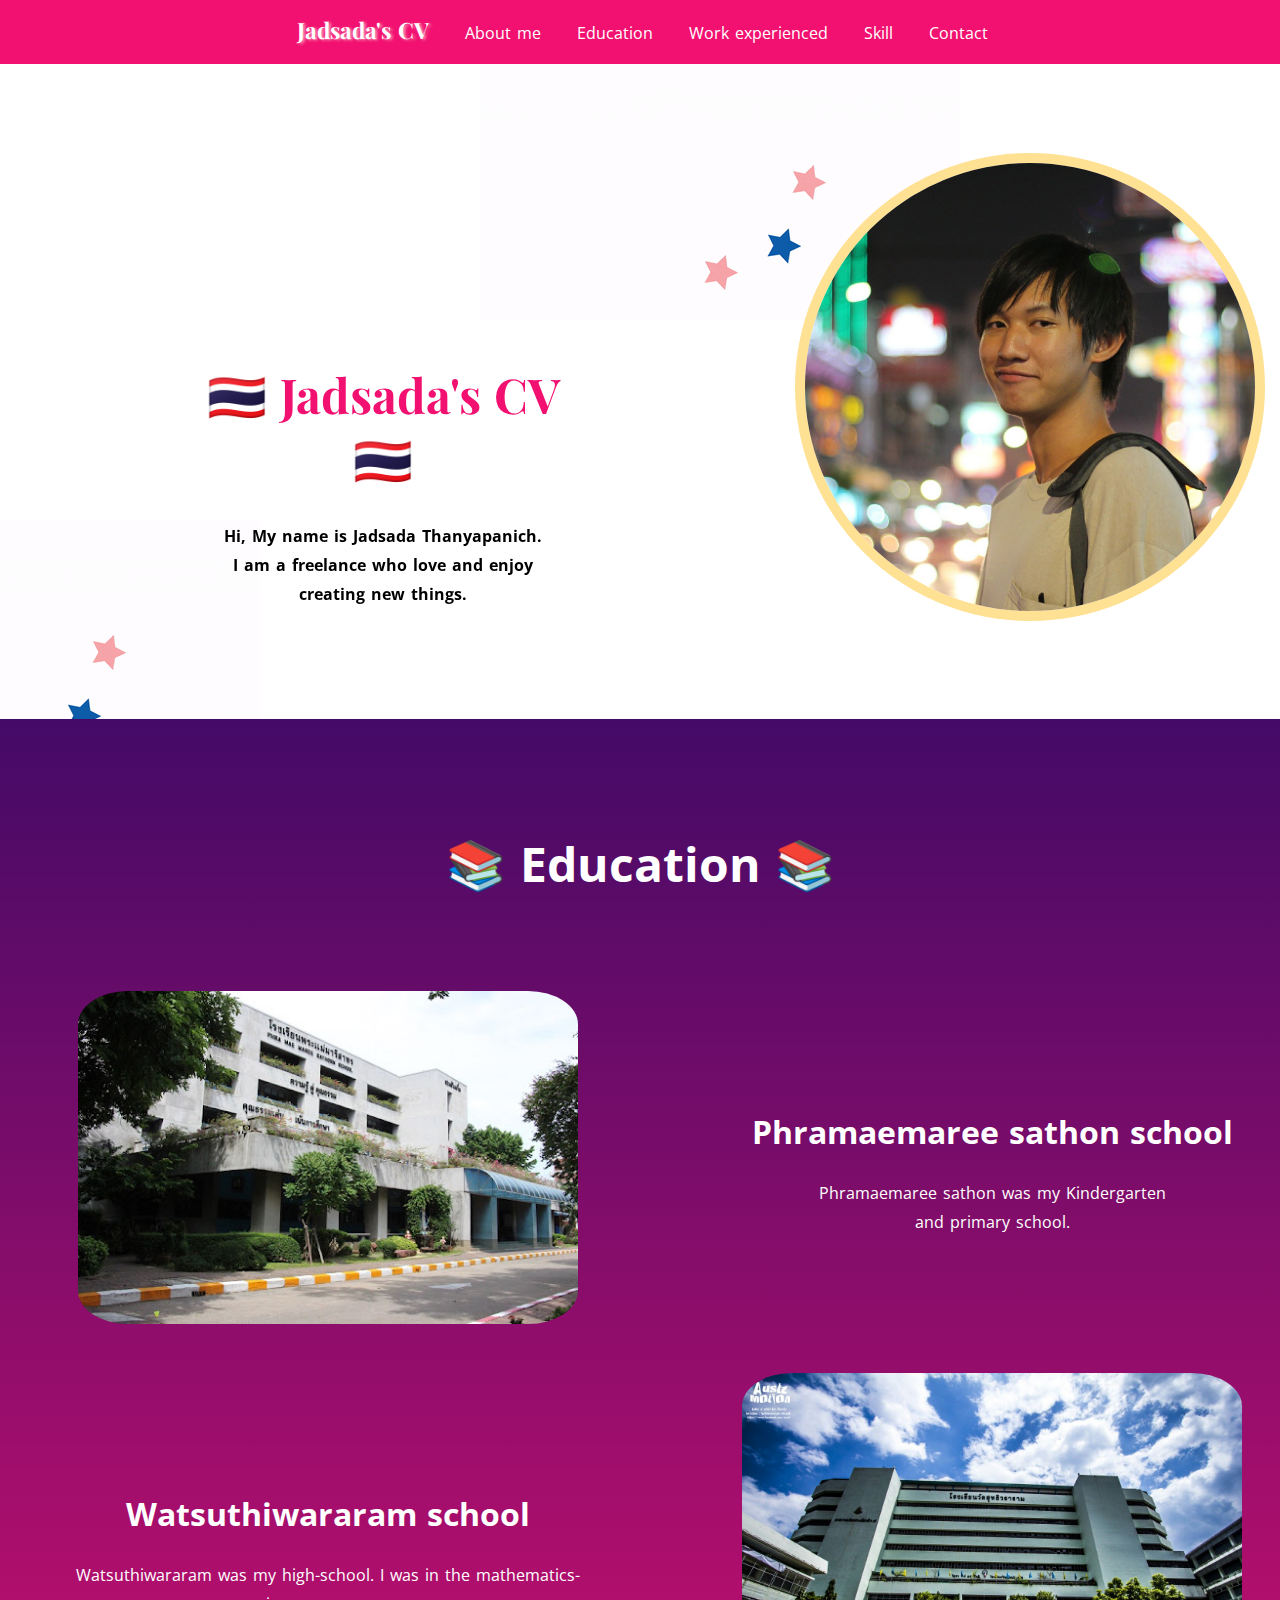
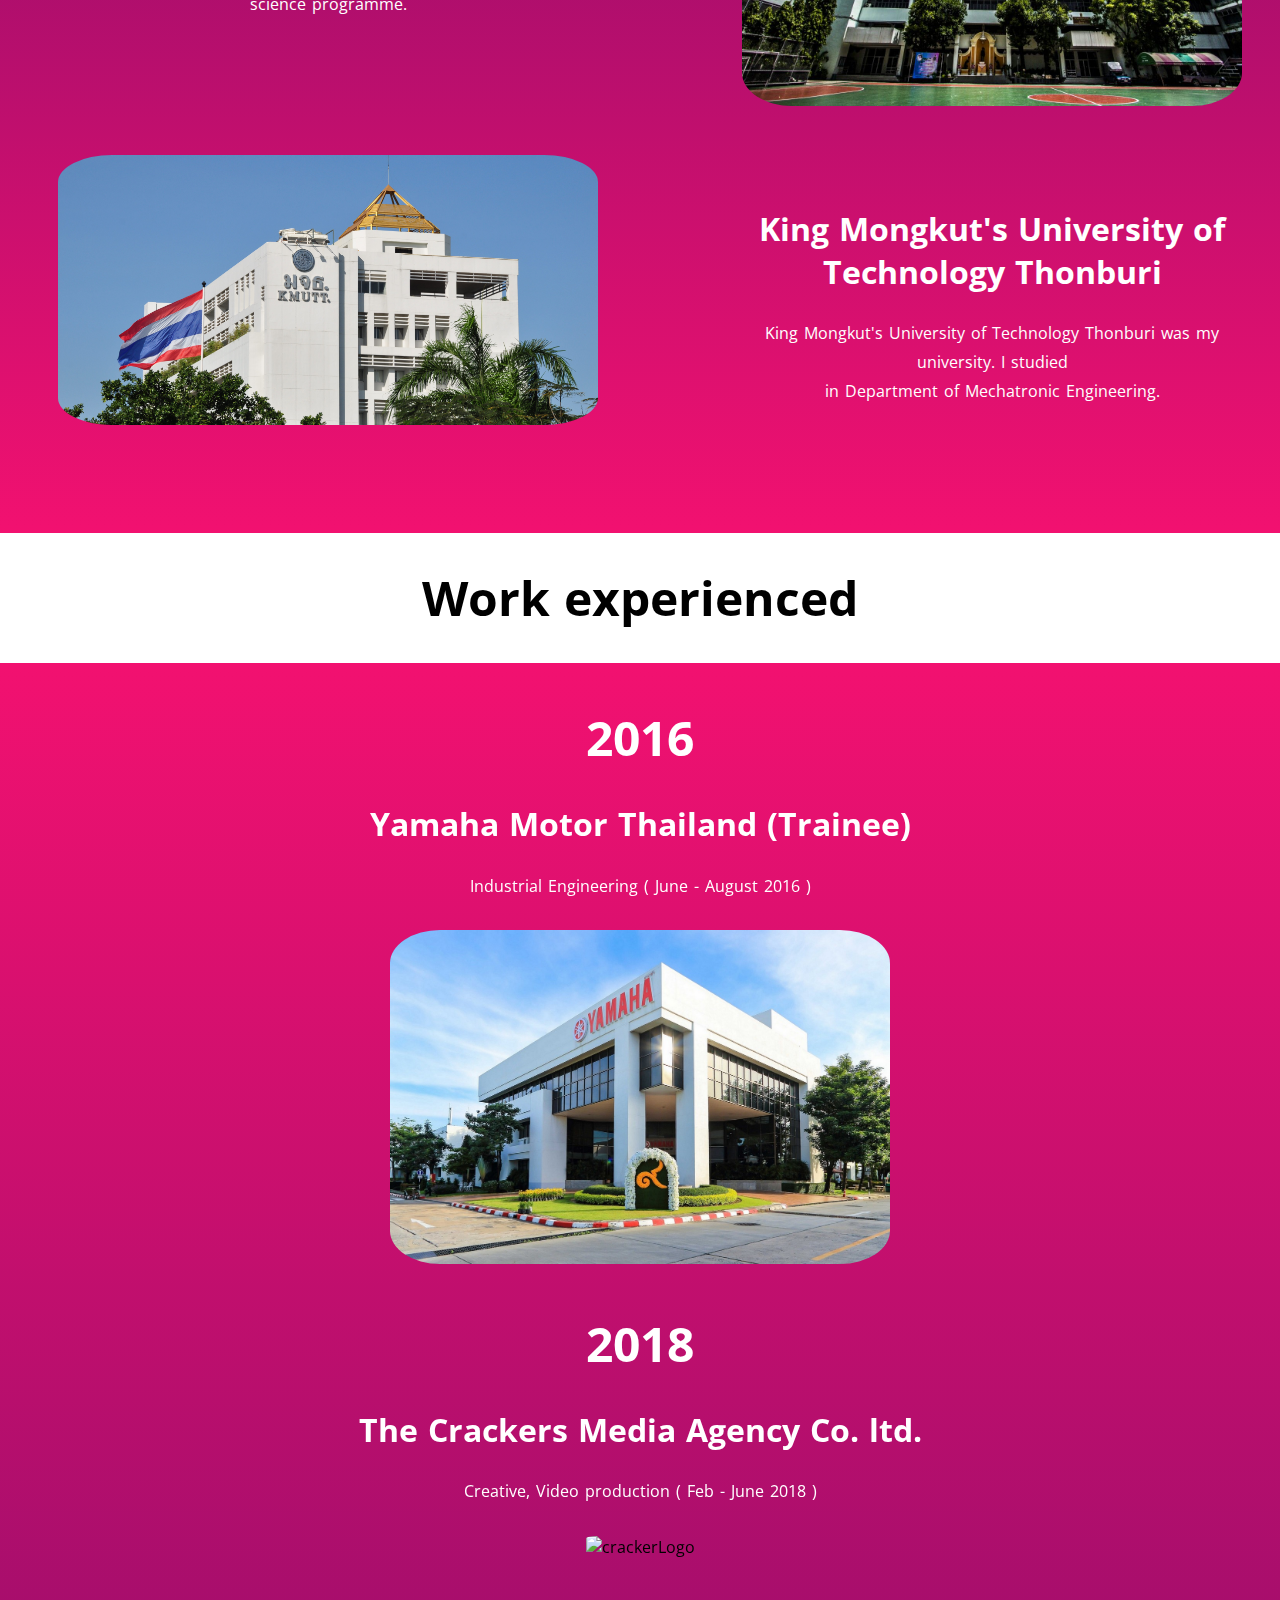
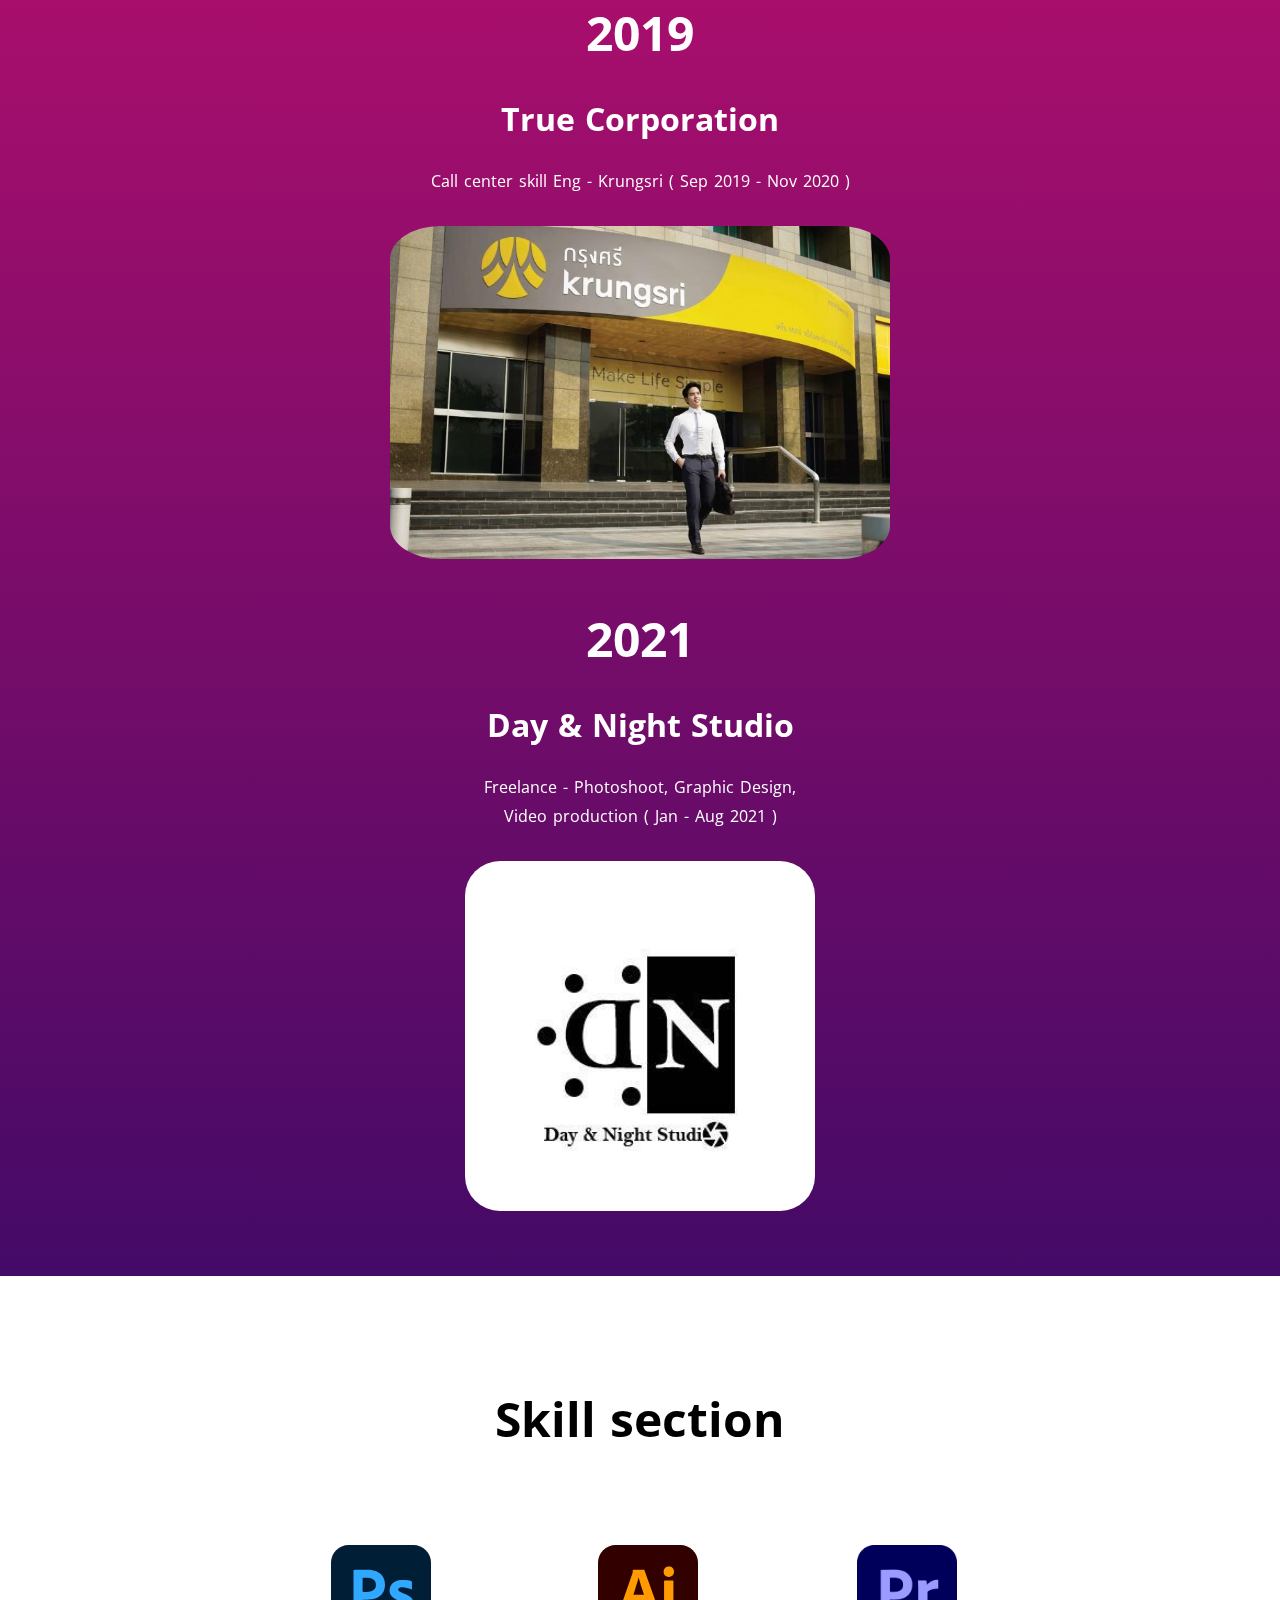
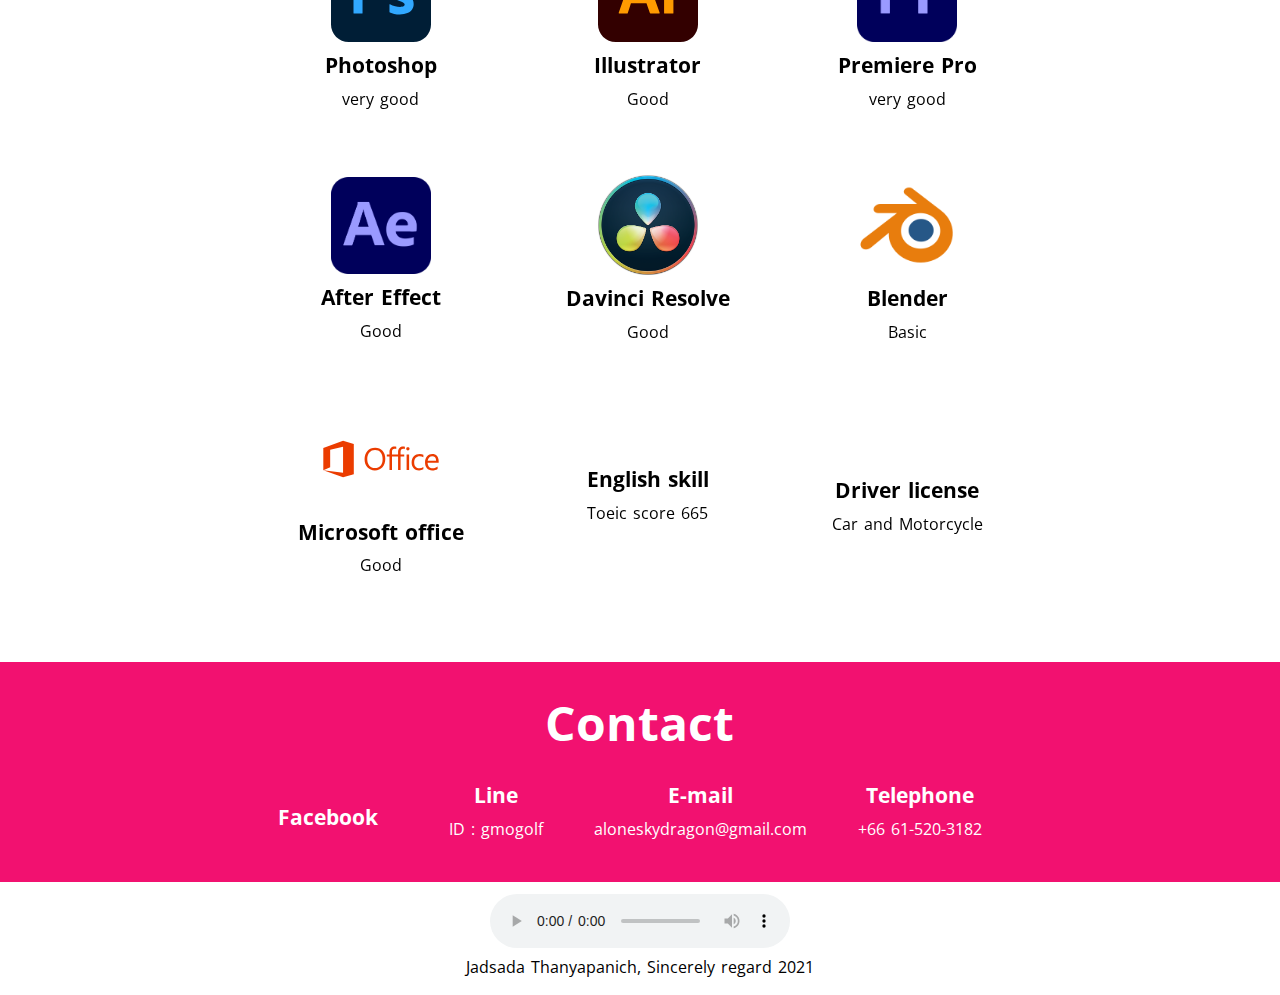
==== index.html @ 86e576f8 "Add initial CV website files" ====
<!DOCTYPE html>
<html lang="en" dir="ltr">
  <head>
    <meta charset="utf-8">
    <title>Jadsada's CV</title>
    <link rel="stylesheet" href="style.css">
    <link href="https://fonts.googleapis.com/css2?family=Open+Sans:wght@600&display=swap" rel="stylesheet">
    <link href="https://fonts.googleapis.com/css2?family=Playfair+Display:wght@600&display=swap" rel="stylesheet">
    <script src="https://kit.fontawesome.com/89af7881b8.js" crossorigin="anonymous"></script>
  </head>

  <body>
    <div class="topBar">
    <ul>
      <a href="#"><h3 class="brand">Jadsada's CV</h3></a>
      <li><a class= "aboutme" href="#">About me</a></li>
      <li><a href="#education">Education</a></li>
      <li><a href="#workEx">Work experienced</a></li>
      <li><a href="#skill">Skill</a></li>
      <li class="contactPage"><a href="#contact">Contact</a></li>
    </ul>
  </div>
  <div class="clock">
    <!--Dayspedia.com widget--><iframe width='280' height='180' style='padding:0!important;margin:0!important;border:none!important;background:none!important;background:transparent!important' marginheight='0' marginwidth='0' frameborder='0' scrolling='no' comment='/*defined*/' src='https://dayspedia.com/if/digit/?v=1&iframe=[base64]&lang=en&cityid=4251'></iframe><!--Dayspedia.com widget ENDS-->
  </div>
  <div id ="myPicSection">
    <table>
      <tr>
        <th class="textMypic">
          <h1 class="cvH1">🇹🇭 Jadsada's CV 🇹🇭</h1>
          <p>Hi, My name is Jadsada Thanyapanich.<br> I am a freelance who love and enjoy <br> creating new things.</p>
        </th>
        <th><img class="myImage" src="pics/mypic.jpg" alt="Jadsada's Pic"></th>
      </tr>
    </table>
  </div>
  <div class="starGif">
    <img src="pics/stars.gif" alt="stargif">
  </div>
  <div class="starGif2">
    <img src="pics/stars.gif" alt="stargif">
  </div>
  <div class="breadPit">
    <iframe src="https://giphy.com/embed/WoRQqKDnHXqzRXLO5l" width="200" height="200" frameBorder="0" class="giphy-embed" allowFullScreen></iframe><p><a href="https://giphy.com/gifs/stars-pun-loof-WoRQqKDnHXqzRXLO5l">via GIPHY</a></p>
  </div>
  <div id="education">
    <h1 class= "textHeadEdu">📚  Education  📚</h1>
    <table class="educationTable">
      <tr class="phamae">
        <td><img class="phamaemareePic" src="pics/phamaemaree.jpg" alt="phamaemareePic"></td>
        <td class= "textEdu">
          <h2 class= "textWhite">Phramaemaree sathon school</h2>
          <p class= "textWhite">Phramaemaree sathon was my Kindergarten <br> and primary school.</p>
        </td>
      </tr>
      <tr class="suthi">
        <td class= "textSuthi">
          <h2 class= "textWhite">Watsuthiwararam school</h2>
          <p class= "textWhite">Watsuthiwararam was my high-school. I was in the mathematics-science programme.</p>
        </td>
        <td><img class="suthiPic" src="pics/suthi.jpg" alt="phamaemareePic"></td>
      </tr>
      <tr class="kmutt">
        <td><img class="kmuttPic" src="pics/KMUTT.jpg" alt="phamaemareePic"></td>
        <td class= "textKmutt">
          <h2 class= "textWhite">King Mongkut's University of Technology Thonburi</h2>
          <p class= "textWhite">King Mongkut's University of Technology Thonburi was my university. I studied <br>  in Department of Mechatronic Engineering.</p>
        </td>
      </tr>
    </table>
  </div>

  <div id="workEx">
    <h1 class="h1Work">Work experienced</h1>
    <div class="workExContainer">
      <h1 class= "textWhite" >2016</h1>
      <h2 class= "textWhite" >Yamaha Motor Thailand (Trainee)</h2>
      <p class= "textWhite" >Industrial Engineering ( June - August 2016 )</p>
      <img class="workExPic" src="pics/Yamaha.jpg" alt="Yamaha Mortor">
      <h1 class= "textWhite" >2018</h1>
      <h2 class= "textWhite">The Crackers Media Agency Co. ltd.</h2>
      <p class= "textWhite" >Creative, Video production ( Feb - June 2018 )</p>
      <img class="workExPic" src="pics/crackerLogo.gif" alt="crackerLogo">
      <h1 class= "textWhite" >2019</h1>
      <h2 class= "textWhite">True Corporation</h2>
      <p class= "textWhite" >Call center skill Eng - Krungsri ( Sep 2019 - Nov 2020 )</p>
      <img class="workExPic" src="pics/krungsri.png" alt="Yamaha Mortor">
      <h1 class= "textWhite" >2021</h1>
      <h2 class= "textWhite">Day & Night Studio</h2>
      <p class= "textWhite" >Freelance - Photoshoot, Graphic Design,<br> Video production ( Jan - Aug 2021 )</p>
      <img class="workDN" src="pics/dayandnight.jpg" alt="Yamaha Mortor">
    </div>
  </div>

  <div id="skill">
    <h1 class= "skillH1">Skill section</h1>
    <table class ="skillTable">
      <tr>
        <td class="skillPadding">
          <img class="skillPic" src="pics/photoshop.svg" alt="photoshop picture">
          <h3>Photoshop</h3>
          <p>very good</p>
          <i class="fas fa-star"></i><i class="fas fa-star"></i><i class="fas fa-star"></i><i class="fas fa-star"></i><i class="far fa-star"></i></td>
        <td class="skillPadding">
          <img class="skillPic" src="pics/Illustrator.svg" alt="Illustrator picture">
          <h3>Illustrator</h3>
          <p>Good</p>
          <i class="fas fa-star"></i><i class="fas fa-star"></i><i class="fas fa-star"></i><i class="far fa-star"></i><i class="far fa-star"></i></td>
        <td class="skillPadding">
          <img class="skillPic"src="pics/PremierePro.png" alt="PremierePro picture">
          <h3>Premiere Pro</h3>
          <p>very good</p>
          <i class="fas fa-star"></i><i class="fas fa-star"></i><i class="fas fa-star"></i><i class="fas fa-star"></i><i class="far fa-star"></i></td>
      </tr>
      <tr>
        <td class="skillPadding">
          <img class="skillPic" src="pics/aftereffect.png" alt="after effect picture">
          <h3>After Effect</h3>
          <p>Good</p>
          <i class="fas fa-star"></i><i class="fas fa-star"></i><i class="fas fa-star"></i><i class="far fa-star"></i><i class="far fa-star"></i></td>
        <td class="skillPadding">
          <img class="skillPic" src="pics/Davinci Resolve.png" alt="Davinci Resolve picture">
          <h3>Davinci Resolve</h3>
          <p>Good</p>
          <i class="fas fa-star"></i><i class="fas fa-star"></i><i class="fas fa-star"></i><i class="far fa-star"></i><i class="far fa-star"></i></td>
        <td class="skillPadding">
          <img class="skillPic" src="pics/blender.png" alt="blender picture">
          <h3>Blender</h3>
          <p>Basic</p>
          <i class="fas fa-star"></i><i class="fas fa-star"></i><i class="far fa-star"></i><i class="far fa-star"></i><i class="far fa-star"></i></td>
      </tr>
      <tr>
        <td class="skillPadding">
          <img class="skillPicMicro" src="pics/MicrosoftOffice.svg" alt="MicrosoftOffice picture">
          <h3>Microsoft office</h3>
          <p>Good</p>
          <i class="fas fa-star"></i><i class="fas fa-star"></i><i class="fas fa-star"></i><i class="far fa-star"></i><i class="far fa-star"></i></td>
        <td class="skillPadding">
          <i class="fas fa-language fa-6x"></i>
          <h3>English skill</h3>
          <p>Toeic score 665</p>
        <td class="skillPadding">
          <i class="fas fa-car-side fa-4x"></i><i class="fas fa-motorcycle fa-4x"></i>
          <h3>Driver license</h3>
          <p>Car and Motorcycle</p>
      </tr>
    </table>
  </div>

  <div id="contact">
    <div class="contactGroup">
      <h1 class= "conatactH1">Contact</h1>
      <div class="facebook inline">
        <a href="https://www.facebook.com/jadsada.thanyapanich"><i class="fab fa-facebook fa-4x"></i></a>
        <a href="https://www.facebook.com/jadsada.thanyapanich"><h3 class= "textWhite facebookH3">Facebook</h3></a>
      </div>
      <div class="line inline">
        <i class="fab fa-line fa-4x"></i>
        <h3 class= "textWhite">Line</h3>
        <p class= "textWhite">ID : gmogolf</p>
      </div>
      <div class="email inline">
        <i class="fas fa-envelope fa-4x"></i>
        <h3 class= "textWhite">E-mail</h3>
        <p class= "textWhite">aloneskydragon@gmail.com</p>
      </div>
      <div class="telephone inline">
        <i class="fas fa-mobile fa-4x"></i>
        <h3 class= "textWhite">Telephone</h3>
        <p class= "textWhite">+66 61-520-3182</p>
      </div>
    </div>
  </div>
<footer>
<script src="https://ajax.googleapis.com/ajax/libs/jquery/3.6.0/jquery.min.js"></script>
<script src="index.js" charset="utf-8"></script>
<div class="footer">
  <audio controls autoplay loop>
  <source src="sound/Strawberries&Cigarettes.mp3" type="audio/mpeg">
  </audio>
  <p> Jadsada Thanyapanich, Sincerely regard 2021</p>
</div>
</footer>
  </body>
</html>
---- style.css ----
body {
  margin: 0;
  font-family: 'Open Sans', sans-serif;
  background-color: white;
  word-spacing: 2px;
  text-align: center;
}
h1{
  font-size: 3rem;
}
h2{
  margin: 0 auto 3 auto;
  font-size: 2rem;
}
h3 {
  line-height: 1.8;
  font-size: 1.3rem;
  margin: 0 auto 0 auto;
}
p {
  font-size: 1rem;
  margin: 0 auto 0 auto;
  line-height: 1.8
}
.topBar {
  z-index:  1;
  position: relative;
}
.brand {
  font-family: 'Playfair Display', serif;
  display: inline-block;
  font-size: 1.4rem;
  font-weight: bold;
  margin-left: 0px;
  margin-right: 15px;
  margin-bottom:0px;
  padding: 0px;
  transition: .3s;
  text-shadow: 2px 1px 3px #fe99b6;
}
.brand:hover {
  font-size: 1.5rem;
  transition: .3s;
  background-color: #fe99b6;
  border-radius: 5%;
  padding: 3px;

}
ul {
  list-style-type: none;
  margin: 0;
  padding: 10px;
  overflow: hidden;
  background-color: #F21170;
  position: fixed;
  top: 0;
  width: 100%;
}
li {
  display: inline-block;
  color: white;
  text-align: center;
  padding: 10px 15px;
  text-decoration: none;
  transition: 1s;
  border: none;
}
a {
  text-decoration: none;
  color: white;
  transition: .5s;
}


li:hover {
  transition: .3s;
  font-size: 1rem;
  background-color: #fe99b6;
  border-radius: 5%;
}
a:hover {
  font-size:1.1rem;
  transition: .3s;
}

/* mypic */

#myPicSection {
  margin: 20px auto 20px auto;
  width: 70%;
  text-align: center;
  position: relative;
  top :170px;
  padding: 40px;
}
.cvH1 {
  font-family: 'Playfair Display', serif;
  color: #F21170;
}
.myImage {
  position:  relative;
  left: 180px;
  bottom: 80px;
  padding: 0px;
  width: 450px;
  border-radius: 100%;
  border: solid 10px;
  border-color: #FFE194;
  z-index: 0;
}
.textMypic {
  position: relative;
  left: -20px;
}
.clock {
  position: absolute;
  left: 263px;
  top: 195px;
}
.breadPit {
  position: absolute;
  right: 0px;
  top: 520px;
  z-index: -1;
  border: none;
  opacity: 80%;
  border-radius: 70%;
}
.starGif {
  position: absolute;
  top: 50px;
  right: 780px;
  width: 20px;
  z-index: -1;
}
.starGif2 {
  position: absolute;
  top: 520px;
  left: -220px;
  width: 20px;
  z-index: -1;
}
/* education */

#education {
  margin: 0 auto 0 auto;
  text-align: center;
  position: relative;
  top: 120px;
  padding: 20px 0px 180px 0px;
  background-image: linear-gradient(0deg, #F21170, #440A67);
}
.textHeadEdu {
  color: white;
  padding: 60px;
}
.educationTable{
  margin: 0 auto 0 auto;
  width: 70%;
}
.textWhite {
  color: white;
}
.phamaemareePic {
  width: 500px;
  border-radius: 10%;
  position: relative;
  right: 60px;
}
.textEdu {
  position: relative;
  left: 80px;
}
.phamae {
  position: relative;
}
.suthi {
  position: relative;
  top: 40px;
}
.textSuthi {
  position: relative;
  right: 60px;
}
.suthiPic {
  width: 500px;
  border-radius: 10%;
  position: relative;
  left: 80px;
}
.kmutt {
  position: relative;
  top: 80px;
}
.textKmutt {
  position: relative;
  left: 80px;
}
.kmuttPic {
  width: 540px;
  border-radius: 10%;
  position: relative;
  right: 60px;
}

/* workexperience */

#workEx {
  position: relative;
  margin: 0 auto 0 auto;
  top: 120px;
}
.h1Work {
  padding-bottom:0px;
}
.workExContainer {
  padding: 10px 0 50px 0;
  background-image: linear-gradient(180deg, #F21170, #440A67);
}
.workExPic {
  width: 500px;
  margin: 30px auto 10px auto;
  border-radius: 10%;
}
.workDN {
  width: 350px;
  margin: 30px auto 10px auto;
  border-radius: 10%;
}

/* skill */

#skill {
  text-align: center;
  margin: 100px auto 0 auto;
  position: relative;
  top: 100px;
  width: 80%
}
.skillTable{
  margin: 0 auto 0 auto;
}
.skillPadding {
  padding: 30px 50px;
}
.fa-star {
  color: gold;
  margin-top: 10px;
}
.skillPic {
width: 100px;
}
.skillPicMicro {
  width: 150px;
}
.skillH1{
padding: 30px 0px;
}
.fa-car-side {
  margin-top: 15px;
  margin-right: 10px;
  margin-bottom: 15px;
}

/* contact */

#contact {
  position: relative;
  top: 150px;
  background-color: #F21170;
  padding: 1%;
}
.contactGroup {
  margin: 0 auto 0 auto;
  width: 60%;
}
.inline {
  display: inline-block;
  padding: 3%
}
.conatactH1 {
  padding-top: 2%;
  margin: 0px;
  color: white;
}
.facebook {
  position: relative;
  right: 20px;
  bottom: 10px;

}
.facebookH3{
  padding: 10% 0% 0% 0%;
}
.facebookH3 :hover {
  font-size: 2rem;
  transition: .3s;
}
.footer {
  z-index: 0;
  position: relative;
  top: 150px;
  padding: 1%;
  text-align: center;
  background-color: white;
}

/* js */

.pressed {
  font-size: 30px;
  color: gold;
}
.undone {
  color: purple;
  font-size: 1.5rem;
}
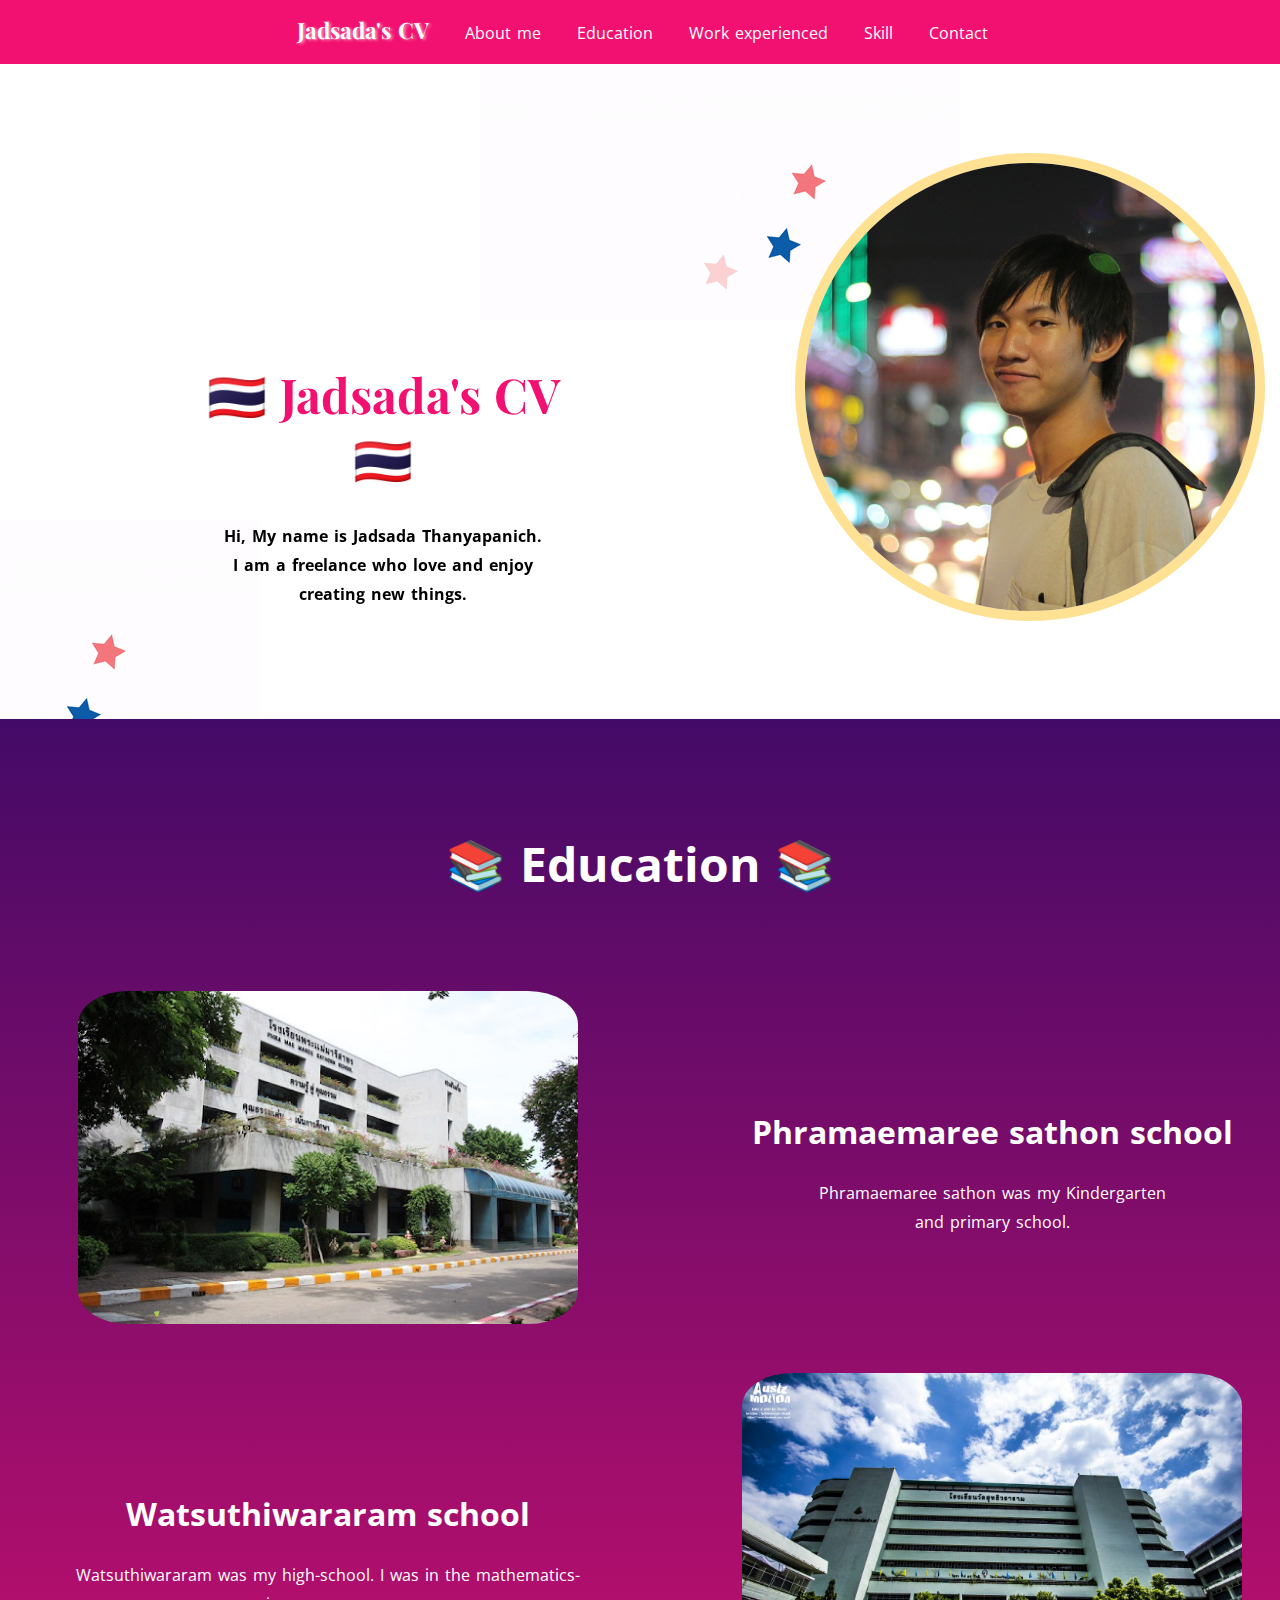
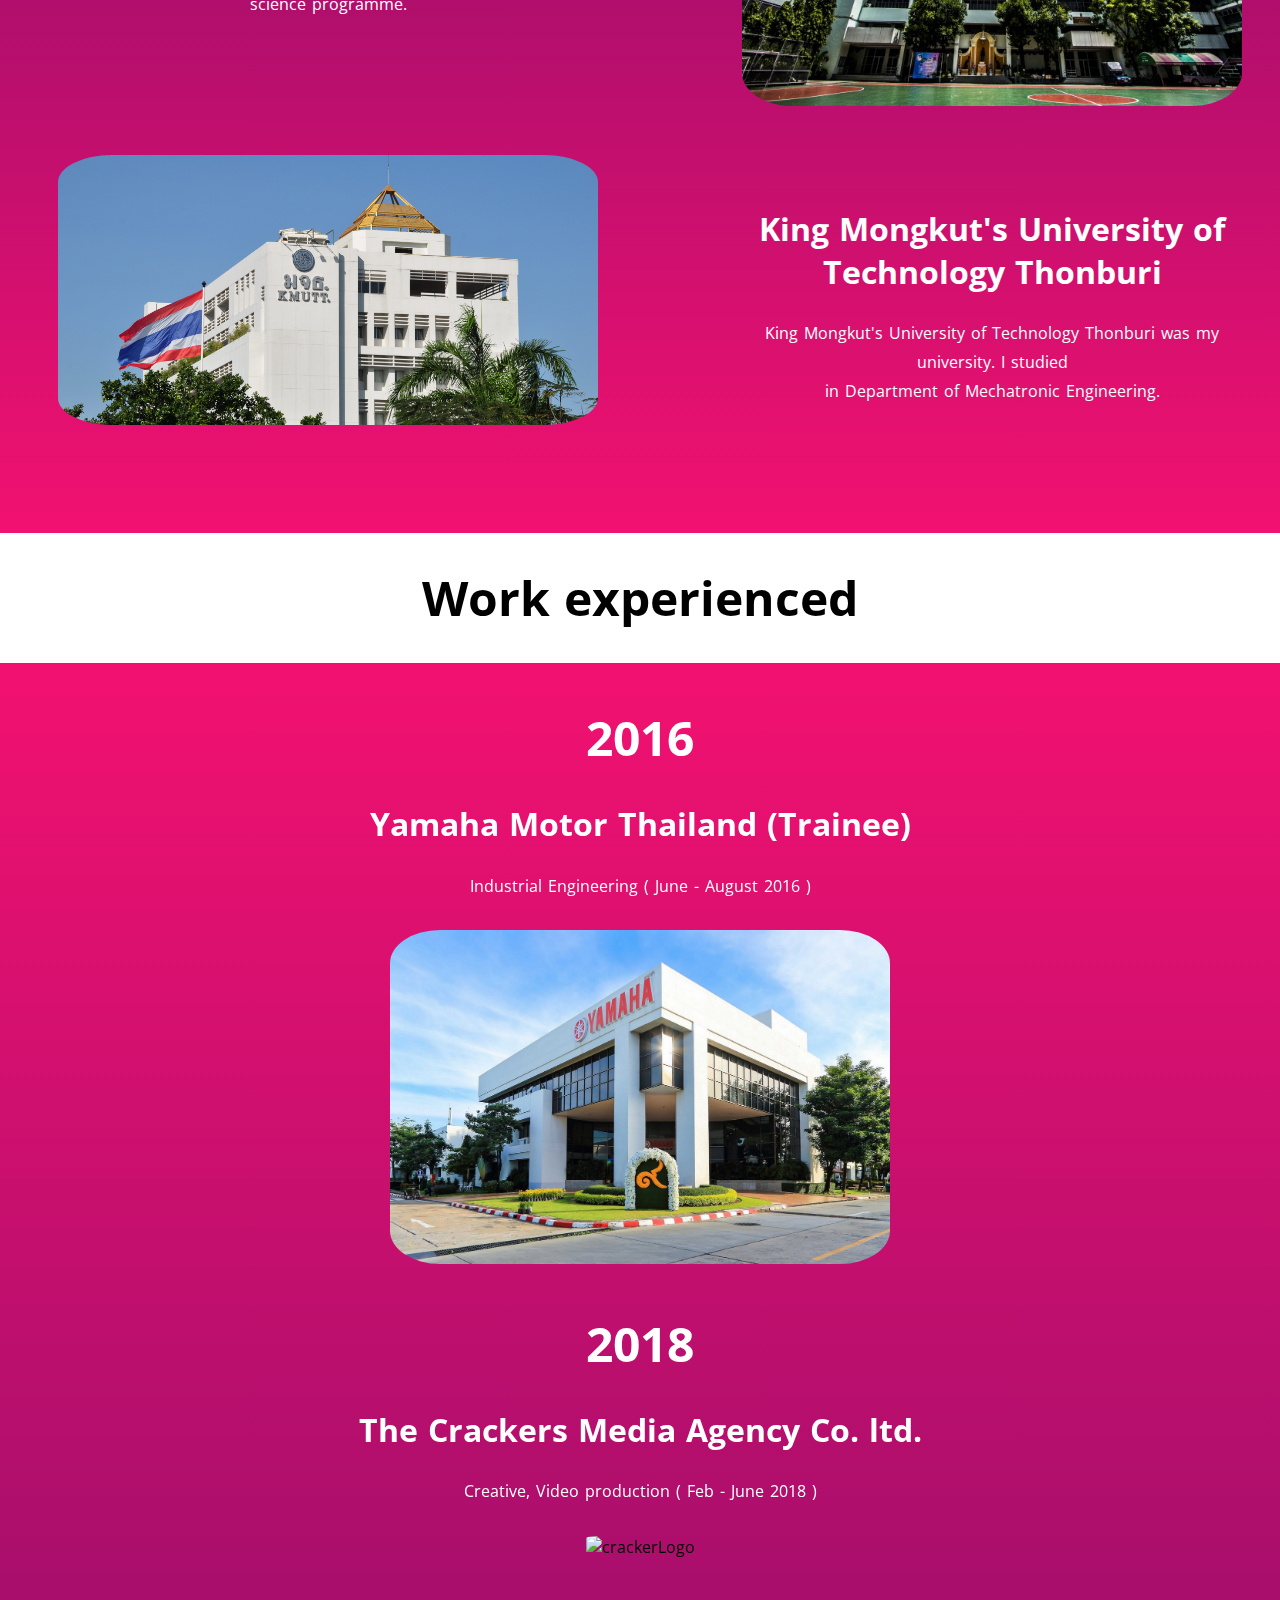
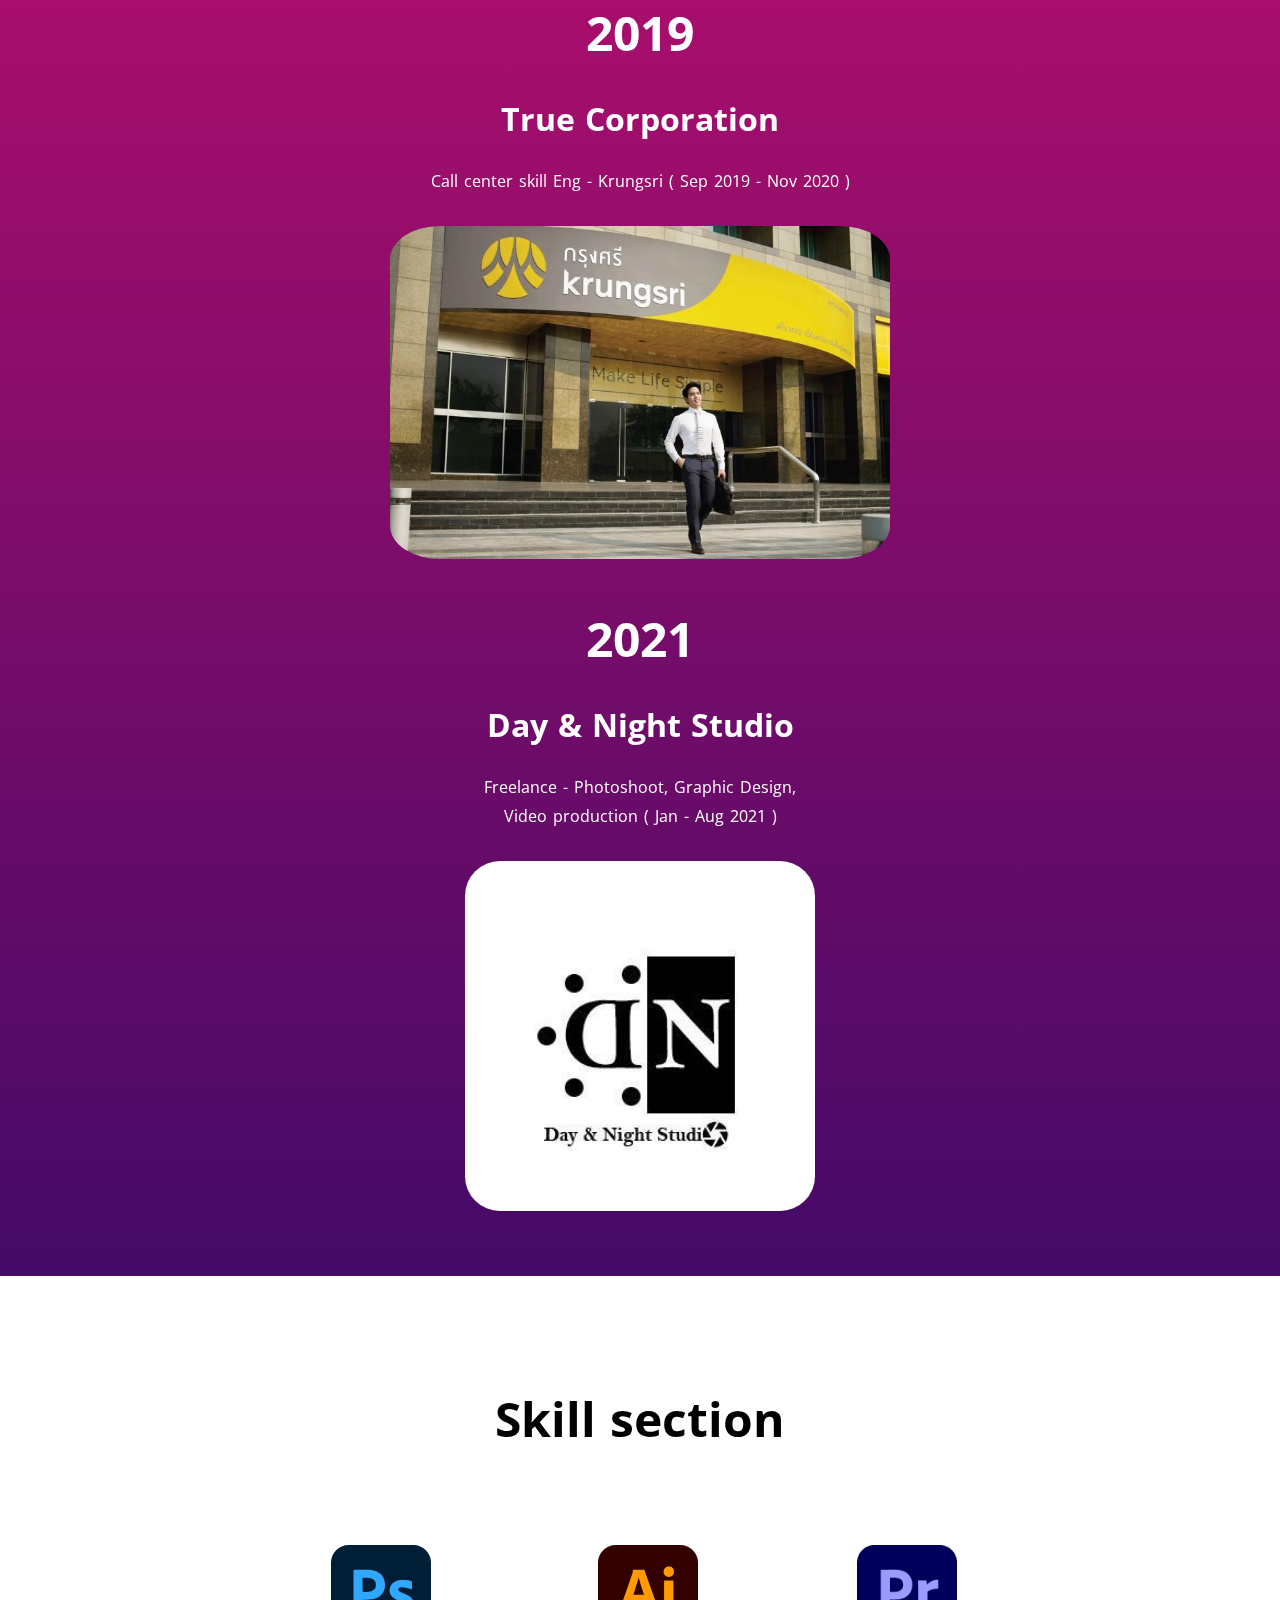
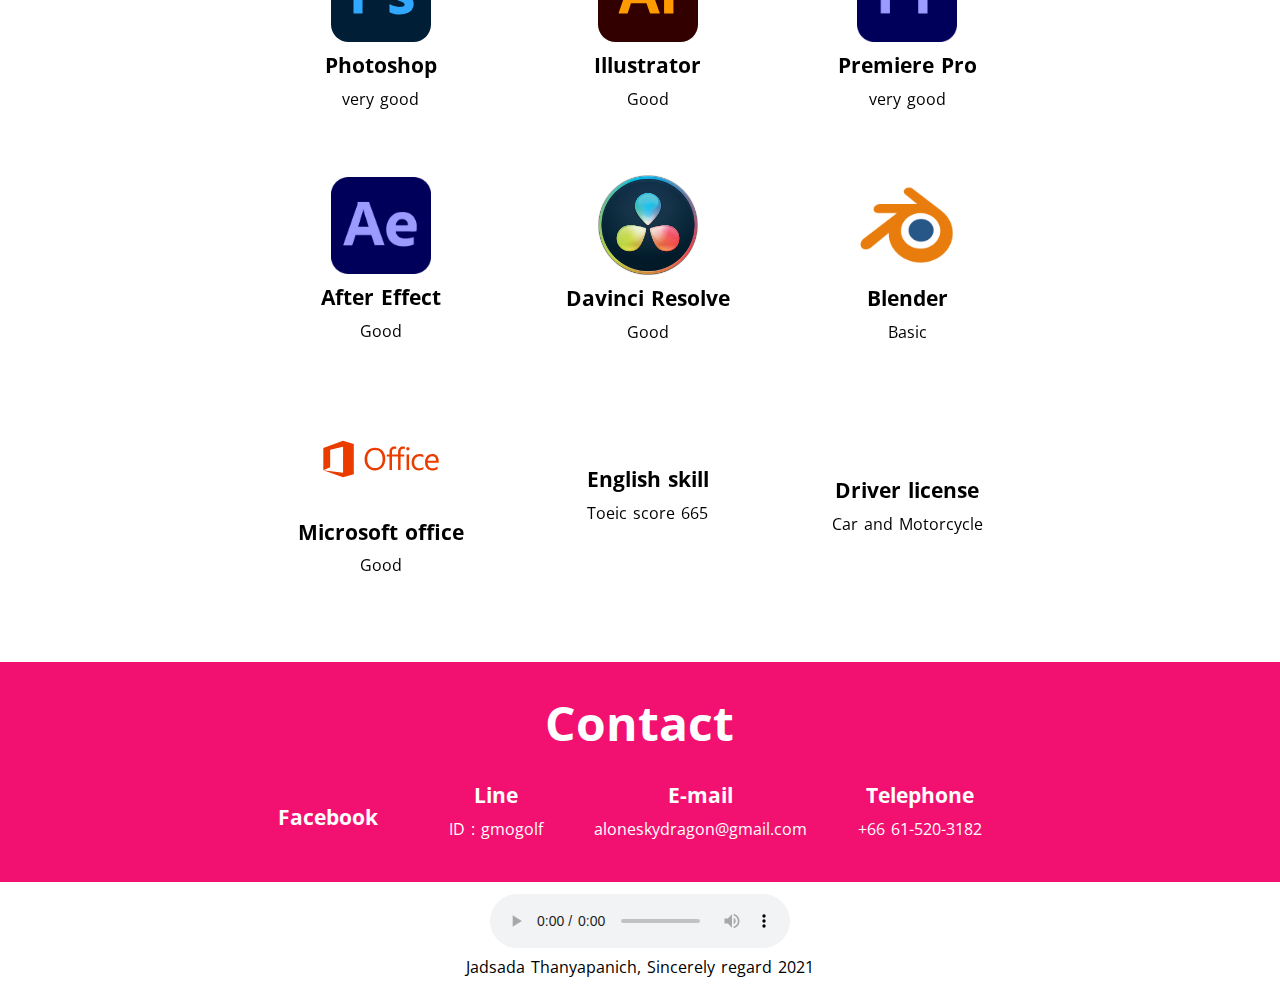
==== commit 7064e674: "add meta viewport tag" ====
--- a/index.html
+++ b/index.html
@@ -2,17 +2,22 @@
 <html lang="en" dir="ltr">
   <head>
     <meta charset="utf-8">
+    <meta name="viewport" content="width=device-width,initial-scale=1.0">
     <title>Jadsada's CV</title>
     <link rel="stylesheet" href="style.css">
+    <link rel="stylesheet" href="Admedia.css">
     <link href="https://fonts.googleapis.com/css2?family=Open+Sans:wght@600&display=swap" rel="stylesheet">
     <link href="https://fonts.googleapis.com/css2?family=Playfair+Display:wght@600&display=swap" rel="stylesheet">
     <script src="https://kit.fontawesome.com/89af7881b8.js" crossorigin="anonymous"></script>
+    <link rel="icon" href="pics/favicon.ico">
   </head>
 
   <body>
-    <div class="topBar">
+    <div id="topBar">
     <ul>
-      <a href="#"><h3 class="brand">Jadsada's CV</h3></a>
+      <a href="#"><h3 class="brand" >Jadsada's CV</h3></a>
+      <a href="javascript:void(0);" class="icon">
+    <i class="fa fa-bars fa-2x"></i>
       <li><a class= "aboutme" href="#">About me</a></li>
       <li><a href="#education">Education</a></li>
       <li><a href="#workEx">Work experienced</a></li>
@@ -20,12 +25,12 @@
       <li class="contactPage"><a href="#contact">Contact</a></li>
     </ul>
   </div>
-  <div class="clock">
-    <!--Dayspedia.com widget--><iframe width='280' height='180' style='padding:0!important;margin:0!important;border:none!important;background:none!important;background:transparent!important' marginheight='0' marginwidth='0' frameborder='0' scrolling='no' comment='/*defined*/' src='https://dayspedia.com/if/digit/?v=1&iframe=[base64]&lang=en&cityid=4251'></iframe><!--Dayspedia.com widget ENDS-->
-  </div>
   <div id ="myPicSection">
     <table>
       <tr>
+        <div class="clock">
+          <!--Dayspedia.com widget--><iframe width='280' height='180' style='padding:0!important;margin:0!important;border:none!important;background:none!important;background:transparent!important' marginheight='0' marginwidth='0' frameborder='0' scrolling='no' comment='/*defined*/' src='https://dayspedia.com/if/digit/?v=1&iframe=[base64]&lang=en&cityid=4251'></iframe><!--Dayspedia.com widget ENDS-->
+        </div>
         <th class="textMypic">
           <h1 class="cvH1">🇹🇭 Jadsada's CV 🇹🇭</h1>
           <p>Hi, My name is Jadsada Thanyapanich.<br> I am a freelance who love and enjoy <br> creating new things.</p>
@@ -108,7 +113,7 @@
           <i class="fas fa-star"></i><i class="fas fa-star"></i><i class="fas fa-star"></i><i class="far fa-star"></i><i class="far fa-star"></i></td>
         <td class="skillPadding">
           <img class="skillPic"src="pics/PremierePro.png" alt="PremierePro picture">
-          <h3>Premiere Pro</h3>
+          <h3 class="pp">Premiere Pro</h3>
           <p>very good</p>
           <i class="fas fa-star"></i><i class="fas fa-star"></i><i class="fas fa-star"></i><i class="fas fa-star"></i><i class="far fa-star"></i></td>
       </tr>
@@ -136,13 +141,13 @@
           <p>Good</p>
           <i class="fas fa-star"></i><i class="fas fa-star"></i><i class="fas fa-star"></i><i class="far fa-star"></i><i class="far fa-star"></i></td>
         <td class="skillPadding">
-          <i class="fas fa-language fa-6x"></i>
+          <i class="fas fa-language"></i>
           <h3>English skill</h3>
-          <p>Toeic score 665</p>
+          <p class="pp">Toeic score 665</p>
         <td class="skillPadding">
-          <i class="fas fa-car-side fa-4x"></i><i class="fas fa-motorcycle fa-4x"></i>
+          <i class="fas fa-car-side"></i><i class="fas fa-motorcycle"></i>
           <h3>Driver license</h3>
-          <p>Car and Motorcycle</p>
+          <p class="pp">Car and Motorcycle</p>
       </tr>
     </table>
   </div>
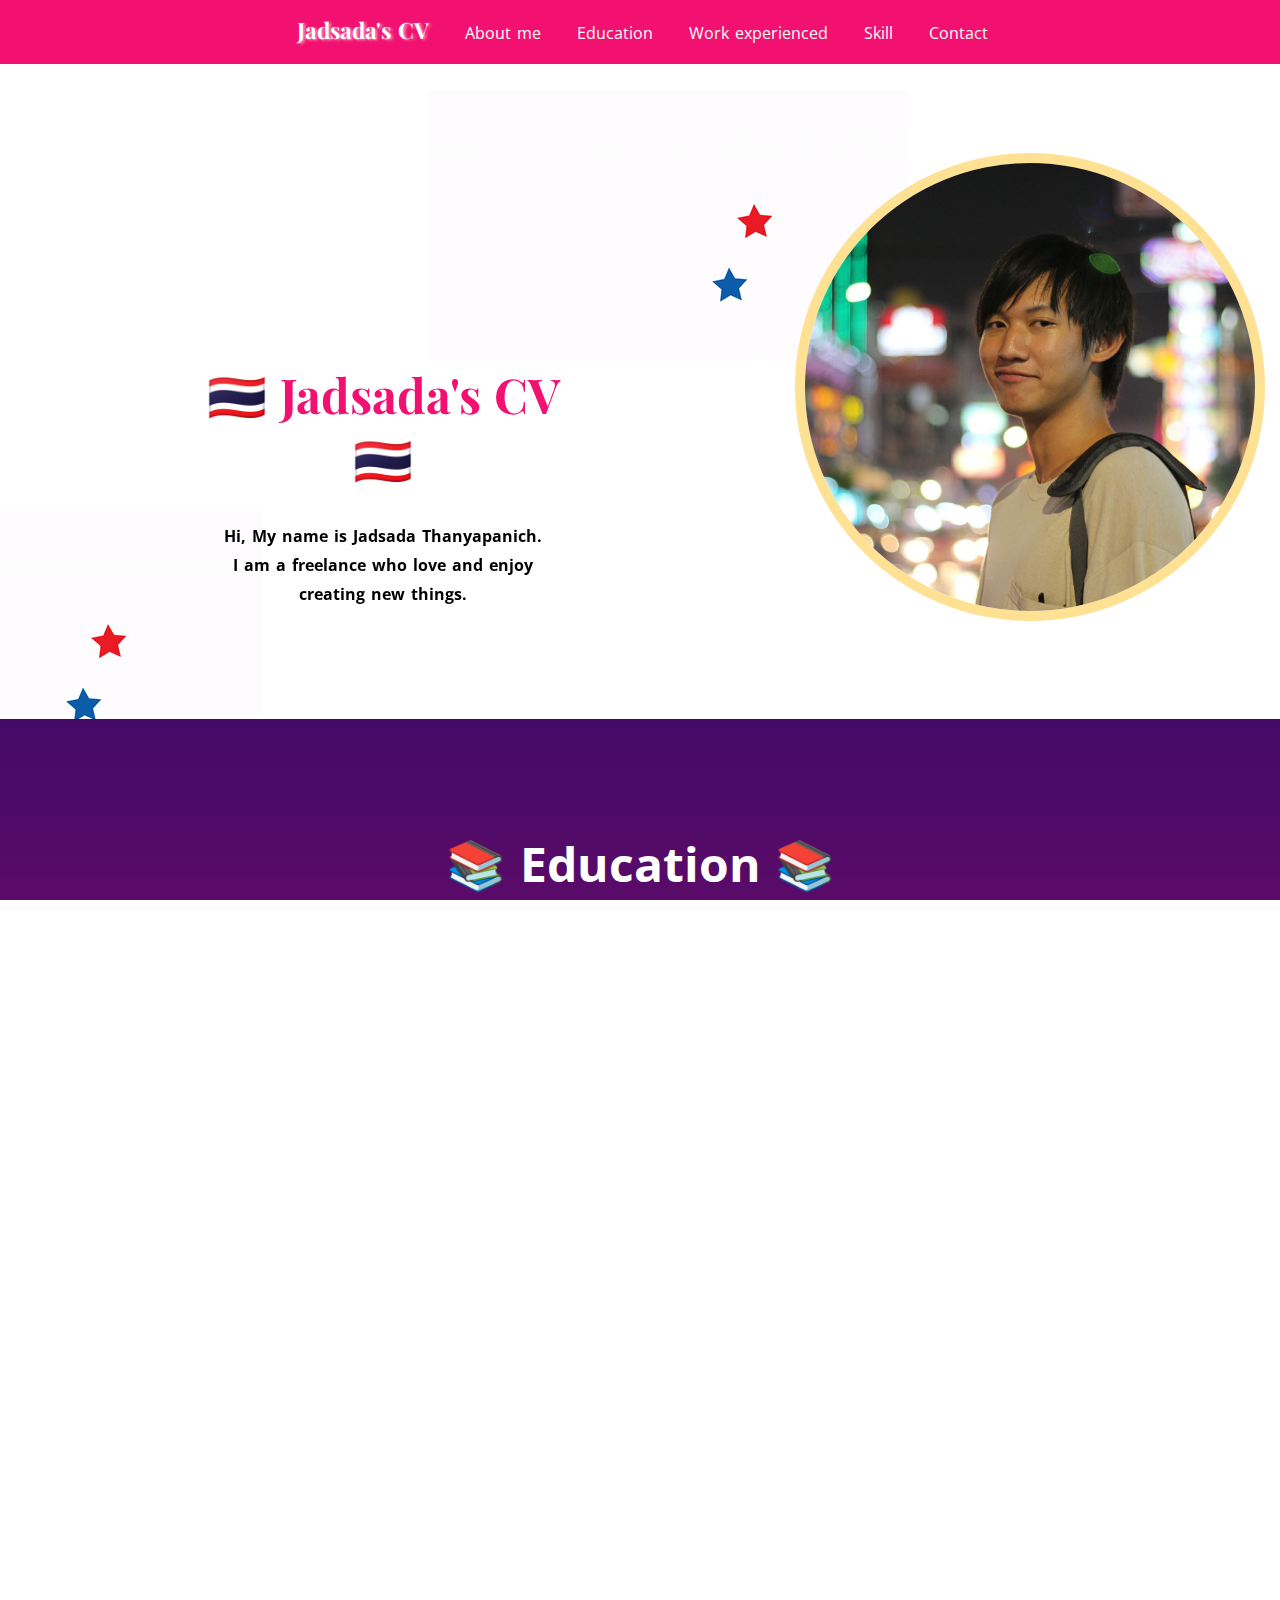
==== commit 257fecc3: "fix white line on the right" ====
--- a/index.html
+++ b/index.html
@@ -38,15 +38,12 @@
         <th><img class="myImage" src="pics/mypic.jpg" alt="Jadsada's Pic"></th>
       </tr>
     </table>
-  </div>
-  <div class="starGif">
-    <img src="pics/stars.gif" alt="stargif">
-  </div>
-  <div class="starGif2">
-    <img src="pics/stars.gif" alt="stargif">
-  </div>
-  <div class="breadPit">
-    <iframe src="https://giphy.com/embed/WoRQqKDnHXqzRXLO5l" width="200" height="200" frameBorder="0" class="giphy-embed" allowFullScreen></iframe><p><a href="https://giphy.com/gifs/stars-pun-loof-WoRQqKDnHXqzRXLO5l">via GIPHY</a></p>
+    <div class="starGif">
+      <img src="pics/stars.gif" alt="stargif">
+    </div>
+    <div class="starGif2">
+      <img src="pics/stars.gif" alt="stargif">
+    </div>
   </div>
   <div id="education">
     <h1 class= "textHeadEdu">📚  Education  📚</h1>
--- a/style.css
+++ b/style.css
@@ -1,5 +1,13 @@
+html,body
+{
+    width: 100%;
+    height: 100%;
+    margin: 0px;
+    padding: 0px;
+    overflow-x: hidden;
+}
+
 body {
-  margin: 0;
   font-family: 'Open Sans', sans-serif;
   background-color: white;
   word-spacing: 2px;
@@ -22,9 +30,13 @@
   margin: 0 auto 0 auto;
   line-height: 1.8
 }
-.topBar {
+#topBar {
+  width: 100%;
   z-index:  1;
   position: relative;
+}
+#topBar .icon{
+  display: none;
 }
 .brand {
   font-family: 'Playfair Display', serif;
@@ -53,10 +65,10 @@
   overflow: hidden;
   background-color: #F21170;
   position: fixed;
-  top: 0;
+  top: 0px;
   width: 100%;
 }
-li {
+li{
   display: inline-block;
   color: white;
   text-align: center;
@@ -76,7 +88,7 @@
   transition: .3s;
   font-size: 1rem;
   background-color: #fe99b6;
-  border-radius: 5%;
+  border-radius: 0%;
 }
 a:hover {
   font-size:1.1rem;
@@ -114,35 +126,28 @@
 }
 .clock {
   position: absolute;
-  left: 263px;
-  top: 195px;
-}
-.breadPit {
-  position: absolute;
-  right: 0px;
-  top: 520px;
-  z-index: -1;
-  border: none;
-  opacity: 80%;
-  border-radius: 70%;
-}
+  left: 85px;
+  top: 0px;
+}
+
 .starGif {
   position: absolute;
-  top: 50px;
-  right: 780px;
-  width: 20px;
+  top: -100px;
+  right: 600px;
+  width: 100px;
   z-index: -1;
 }
 .starGif2 {
   position: absolute;
-  top: 520px;
-  left: -220px;
-  width: 20px;
+  top: 320px;
+  left: -370px;
+  width: 30px;
   z-index: -1;
 }
 /* education */
 
 #education {
+  width: 100%;
   margin: 0 auto 0 auto;
   text-align: center;
   position: relative;
@@ -260,6 +265,13 @@
   margin-top: 15px;
   margin-right: 10px;
   margin-bottom: 15px;
+  font-size: 4rem;
+}
+.fa-language{
+  font-size: 6rem;
+}
+.fa-motorcycle{
+  font-size: 4rem;
 }
 
 /* contact */
@@ -279,7 +291,7 @@
   padding: 3%
 }
 .conatactH1 {
-  padding-top: 2%;
+  padding: 3% 0%;
   margin: 0px;
   color: white;
 }
--- a/Admedia.css
+++ b/Admedia.css
@@ -0,0 +1,205 @@
+@media (max-width: 768px){
+html,body
+  {
+      width: 100%;
+      height: 100%;
+      margin: 0px;
+      padding: 0px;
+      overflow-x: hidden;
+  }
+body {
+  text-align: center;
+}
+li {
+    display: none;
+}
+.brand {
+  display: block;
+}
+.barToggle{
+  display: block;
+}
+  #topBar .icon {
+  position: absolute;
+  right: 50px;
+  top: 15px;
+  float: right;
+  display: block;
+}
+
+.starGif2{
+  position: absolute;
+  top: 400px;
+  left: -230px;
+  width: 30px;
+  z-index: -1;
+}
+.aboutme{
+    position: relative;
+    right: 65px;
+}
+.brand {
+  float: left;
+  position: relative;
+  left:20px;
+  bottom: 5px;
+}
+.block{
+  display: block;
+  position: relative;
+  top: 10px;
+  padding: 10px 15px;
+  text-align: center;
+}
+
+.clock{
+  position: relative;
+  top: -100px;
+  left: -40px;
+  text-align: center;
+}
+.myImage{
+  position: absolute;
+  left: 85px;
+  text-align: center;
+  top: 150px;
+  width: 300px;
+}
+.textMypic{
+  position: relative;
+  top: 250px;
+  left: 35px;
+}
+.breadPit {
+  display: none;
+}
+.starGif{
+  left: 150px;
+  top: -10px;
+}
+#myPicSection {
+  width: 100%;
+  margin-bottom: 300px;
+}
+h1{
+  font-size: 2.5rem;
+}
+h2{
+  margin: 0 auto 3 auto;
+  font-size: 1.5rem;
+}
+.phamaemareePic{
+  width:350px;
+  position: relative;
+  left: 0px;
+  top: -30px;
+}
+.textEdu {
+
+  position: absolute;
+  left: 70px;
+  top: 250px;
+}
+
+.suthi{
+  position: absolute;
+  left: 25px;
+  top: 60px;
+  width:350px;
+}
+
+.textSuthi{
+  margin: 0 auto 0 auto;
+  position: relative;
+  top: 870px;
+  right: -45px;
+}
+.suthiPic{
+  width:350px;
+  position: absolute;
+  top: 600px;
+  left: 50px;
+}
+.textKmutt{
+  position: absolute;
+  bottom: -1020px;
+  left: 10px;
+  padding: 3% 5%;
+
+}
+.kmuttPic{
+  width: 350px;
+  position: absolute;
+  bottom: -770px;
+  left: 70px;
+}
+
+#education {
+  padding-bottom: 1150px;
+  width: 100%;
+}
+.textHeadEdu{
+  padding: top:0%;
+  margin-top: 0px;
+}
+.educationTable{
+  width: 100%;
+}
+.workExPic{
+  width: 400px;
+}
+.skillTable {
+  width: 100%;
+  margin: 0 auto 0 auto;
+}
+.skillPadding{
+  padding: 2% 0%;
+}
+.skillH1{
+  padding: 0;
+  margin: 0px auto 40px auto;
+}
+.skillPic {
+  width: 70px;
+}
+.skillPicMicro {
+  width: 80px;
+  position: relative;
+  top: 20px;
+}
+.fa-language{
+  font-size: 3.5rem;
+}
+.fa-car-side {
+  font-size: 2rem;
+}
+.fa-motorcycle{
+  font-size: 2rem;
+}
+h3 {
+  line-height: 1.8;
+  font-size: .9rem;
+  margin: 10px auto 0 auto;
+
+}
+.contactGroup {
+  display:block;
+  padding-bottom: 5%;
+}
+.line{
+  display:block;
+}
+.facebook {
+  position: relative;
+  right: 0px;
+  bottom: 0px;
+}
+.conatactH1{
+  padding: 10% 0%;
+}
+.footer{
+  padding: 5% 0%;
+}
+.pp{
+  font-size: 0.8rem;
+}
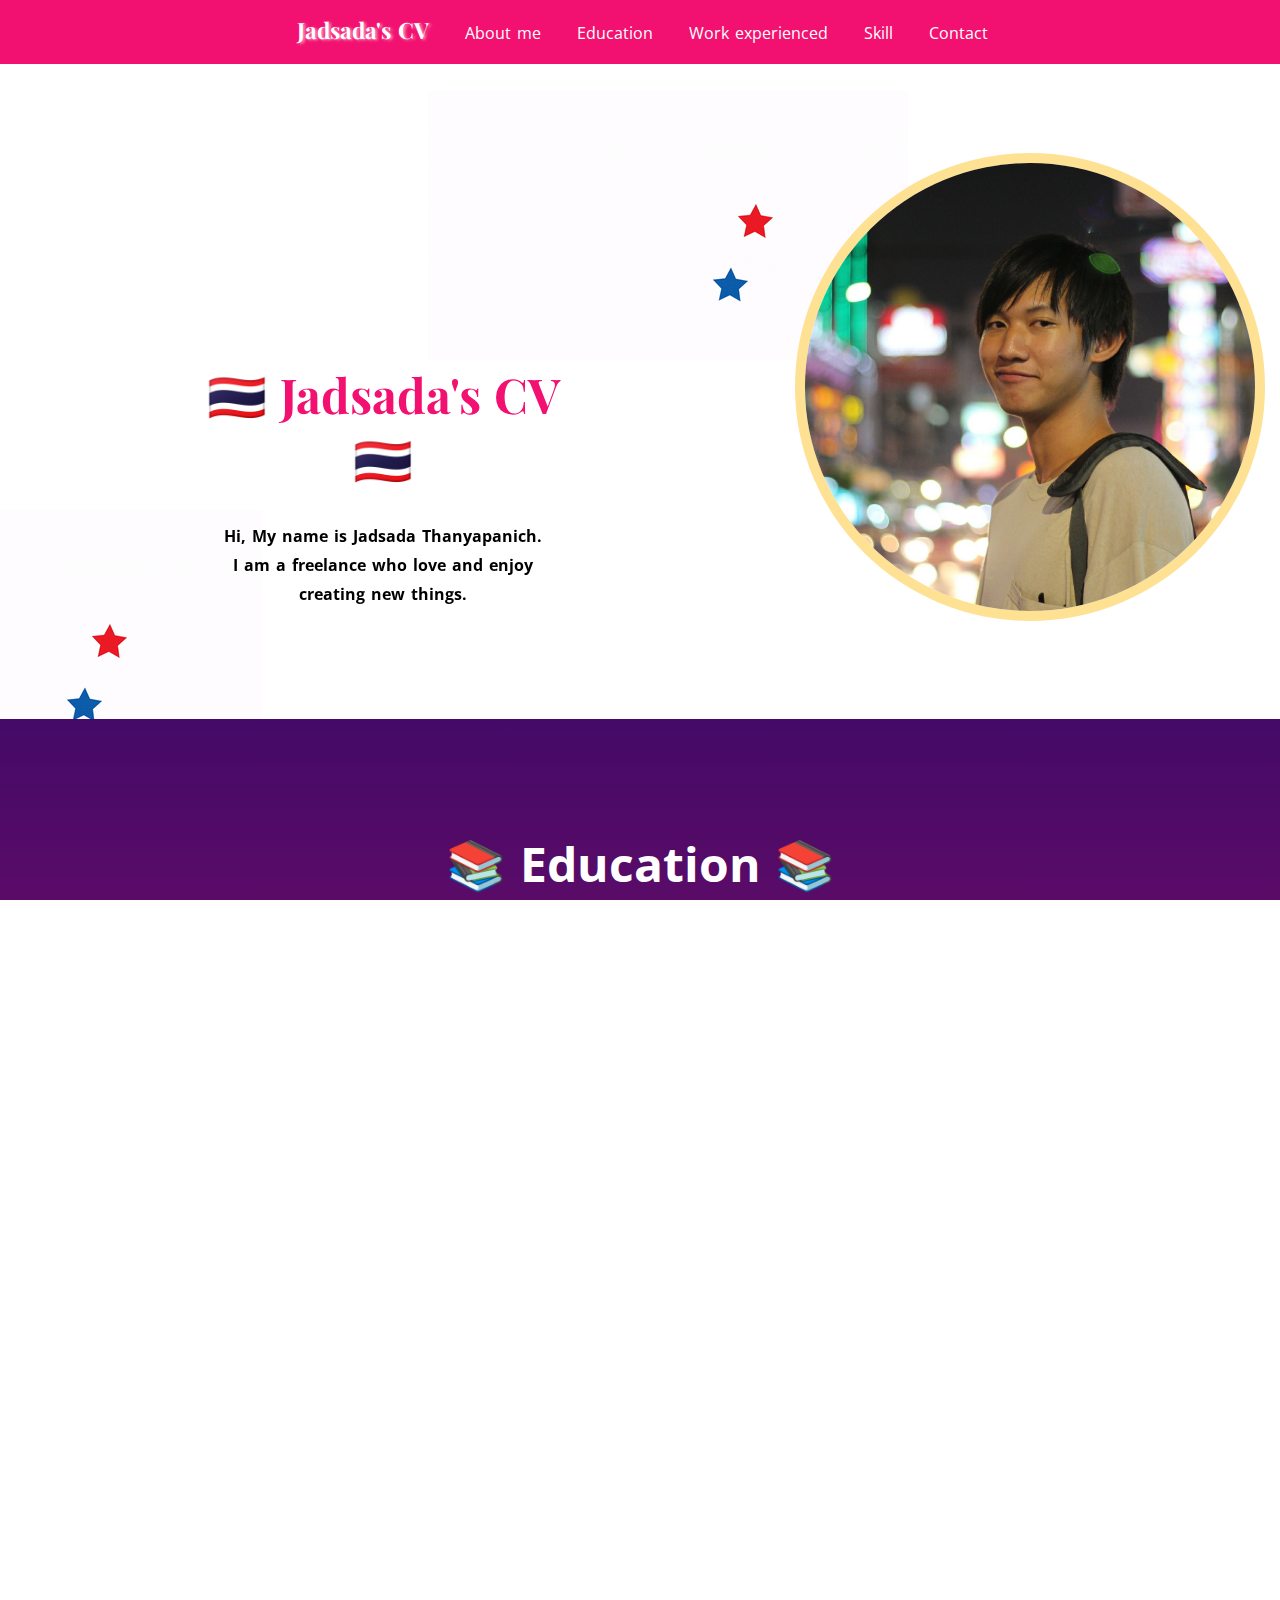
==== commit a3aa9ca0: "fix mobile element position" ====
--- a/index.html
+++ b/index.html
@@ -15,7 +15,7 @@
   <body>
     <div id="topBar">
     <ul>
-      <a href="#"><h3 class="brand" >Jadsada's CV</h3></a>
+      <a href="#myPicSection"><h3 class="brand">Jadsada's CV</h3></a>
       <a href="javascript:void(0);" class="icon">
     <i class="fa fa-bars fa-2x"></i>
       <li><a class= "aboutme" href="#">About me</a></li>
@@ -46,7 +46,8 @@
     </div>
   </div>
   <div id="education">
-    <h1 class= "textHeadEdu">📚  Education  📚</h1>
+    <div class="edu">
+    <h1 class= "textHeadEdu">📚 Education 📚</h1>
     <table class="educationTable">
       <tr class="phamae">
         <td><img class="phamaemareePic" src="pics/phamaemaree.jpg" alt="phamaemareePic"></td>
@@ -70,11 +71,13 @@
         </td>
       </tr>
     </table>
+    </div>
   </div>
 
   <div id="workEx">
     <h1 class="h1Work">Work experienced</h1>
     <div class="workExContainer">
+      <div class="workWitdh">
       <h1 class= "textWhite" >2016</h1>
       <h2 class= "textWhite" >Yamaha Motor Thailand (Trainee)</h2>
       <p class= "textWhite" >Industrial Engineering ( June - August 2016 )</p>
@@ -91,6 +94,7 @@
       <h2 class= "textWhite">Day & Night Studio</h2>
       <p class= "textWhite" >Freelance - Photoshoot, Graphic Design,<br> Video production ( Jan - Aug 2021 )</p>
       <img class="workDN" src="pics/dayandnight.jpg" alt="Yamaha Mortor">
+      </div>
     </div>
   </div>
 
--- a/Admedia.css
+++ b/Admedia.css
@@ -6,10 +6,9 @@
       margin: 0px;
       padding: 0px;
       overflow-x: hidden;
+      text-align: center;
   }
-body {
-  text-align: center;
-}
+
 li {
     display: none;
 }
@@ -19,9 +18,12 @@
 .barToggle{
   display: block;
 }
+#topBar{
+  width: 100%;
+}
   #topBar .icon {
   position: absolute;
-  right: 50px;
+  right: 30px;
   top: 15px;
   float: right;
   display: block;
@@ -55,7 +57,7 @@
 .clock{
   position: relative;
   top: -100px;
-  left: -40px;
+  left: 5px;
   text-align: center;
 }
 .myImage{
@@ -78,7 +80,7 @@
   top: -10px;
 }
 #myPicSection {
-  width: 100%;
+  width: 80%;
   margin-bottom: 300px;
 }
 h1{
@@ -97,8 +99,8 @@
 .textEdu {
 
   position: absolute;
-  left: 70px;
-  top: 250px;
+  left: 20px;
+  top: 230px;
 }
 
 .suthi{
@@ -131,12 +133,17 @@
   width: 350px;
   position: absolute;
   bottom: -770px;
-  left: 70px;
+  left: 20px;
 }
 
 #education {
   padding-bottom: 1150px;
   width: 100%;
+}
+.edu {
+  width: 80%;
+  margin: 0 auto 0 auto;
+  text-align: center;
 }
 .textHeadEdu{
   padding: top:0%;
@@ -182,6 +189,17 @@
   margin: 10px auto 0 auto;
 
 }
+#workEx {
+  width: 100%;
+}
+.workWitdh{
+  width: 80%;
+  margin: 0 auto 0 auto;
+  text-align:  center;
+}
+#skill{
+  width: 80%;
+}
 .contactGroup {
   display:block;
   padding-bottom: 5%;
@@ -203,3 +221,6 @@
 .pp{
   font-size: 0.8rem;
 }
+.fa-star {
+  font-size: 0.8rem;
+}
